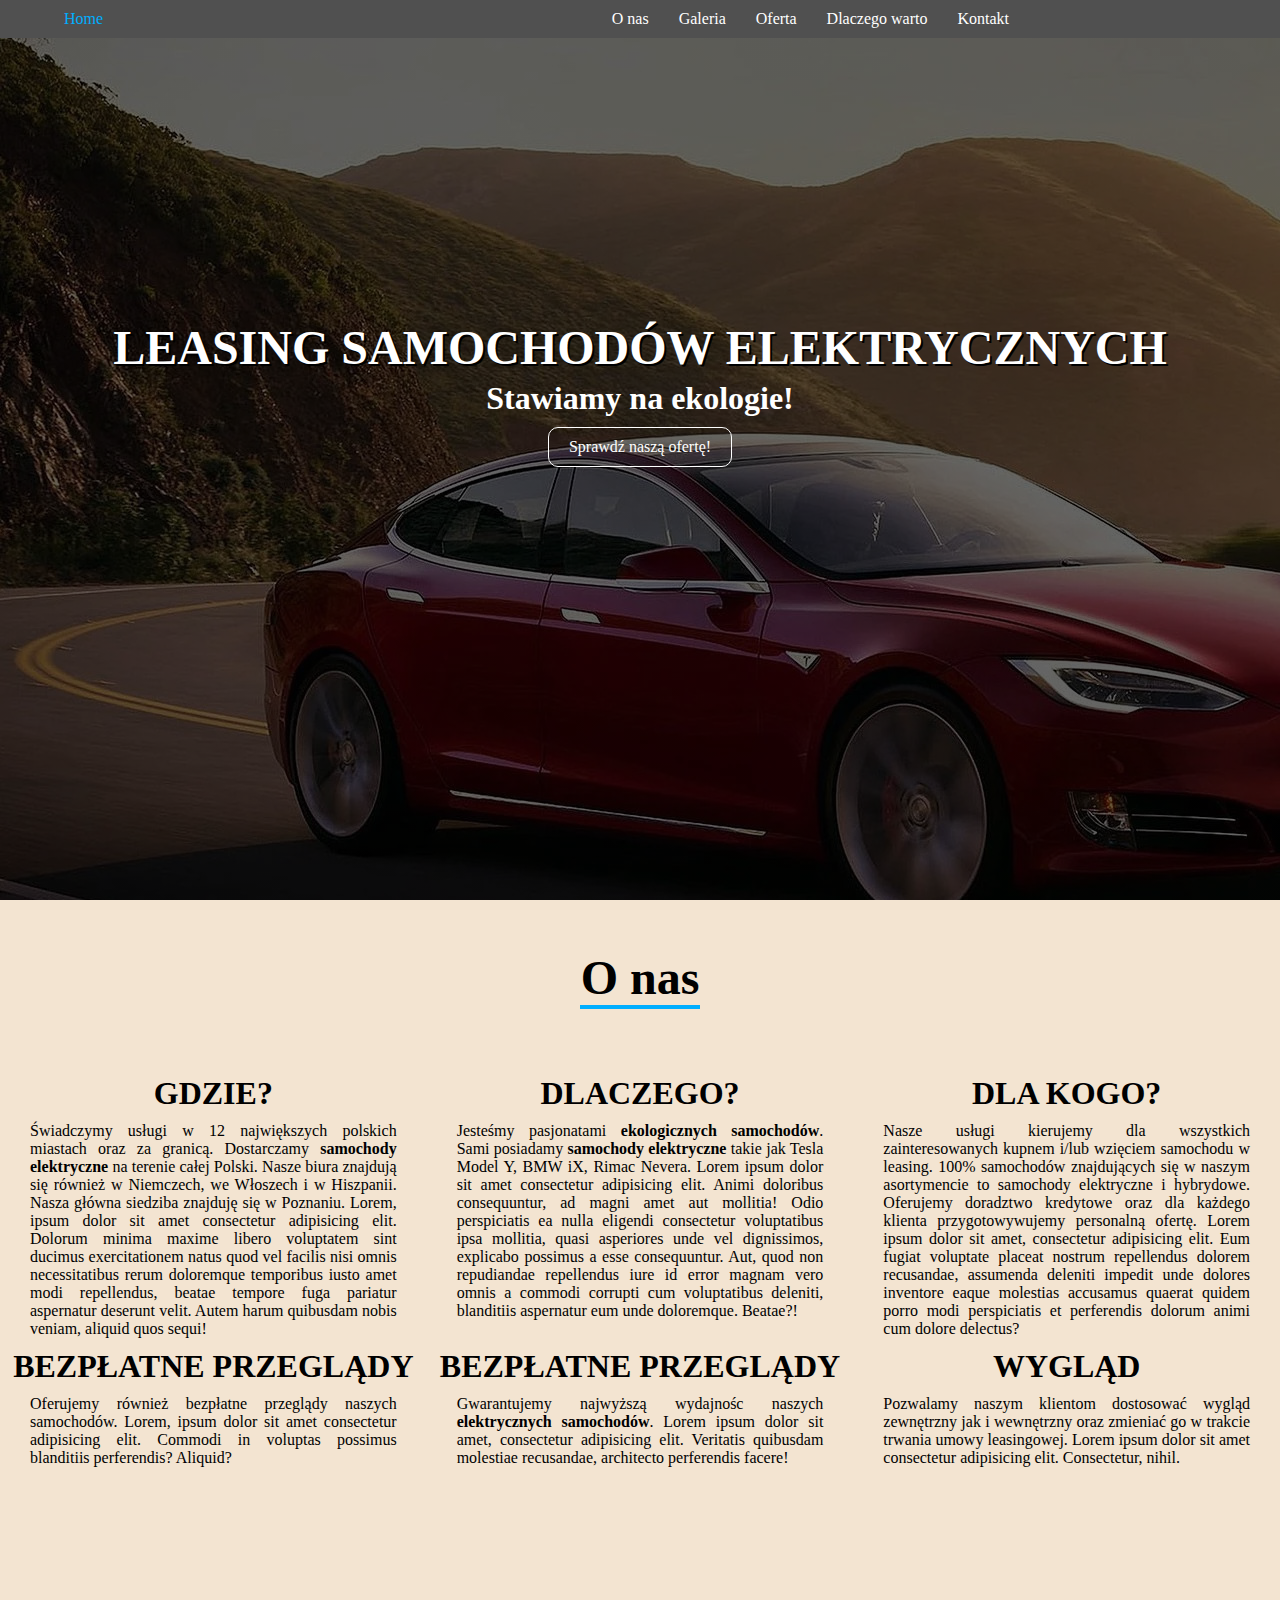
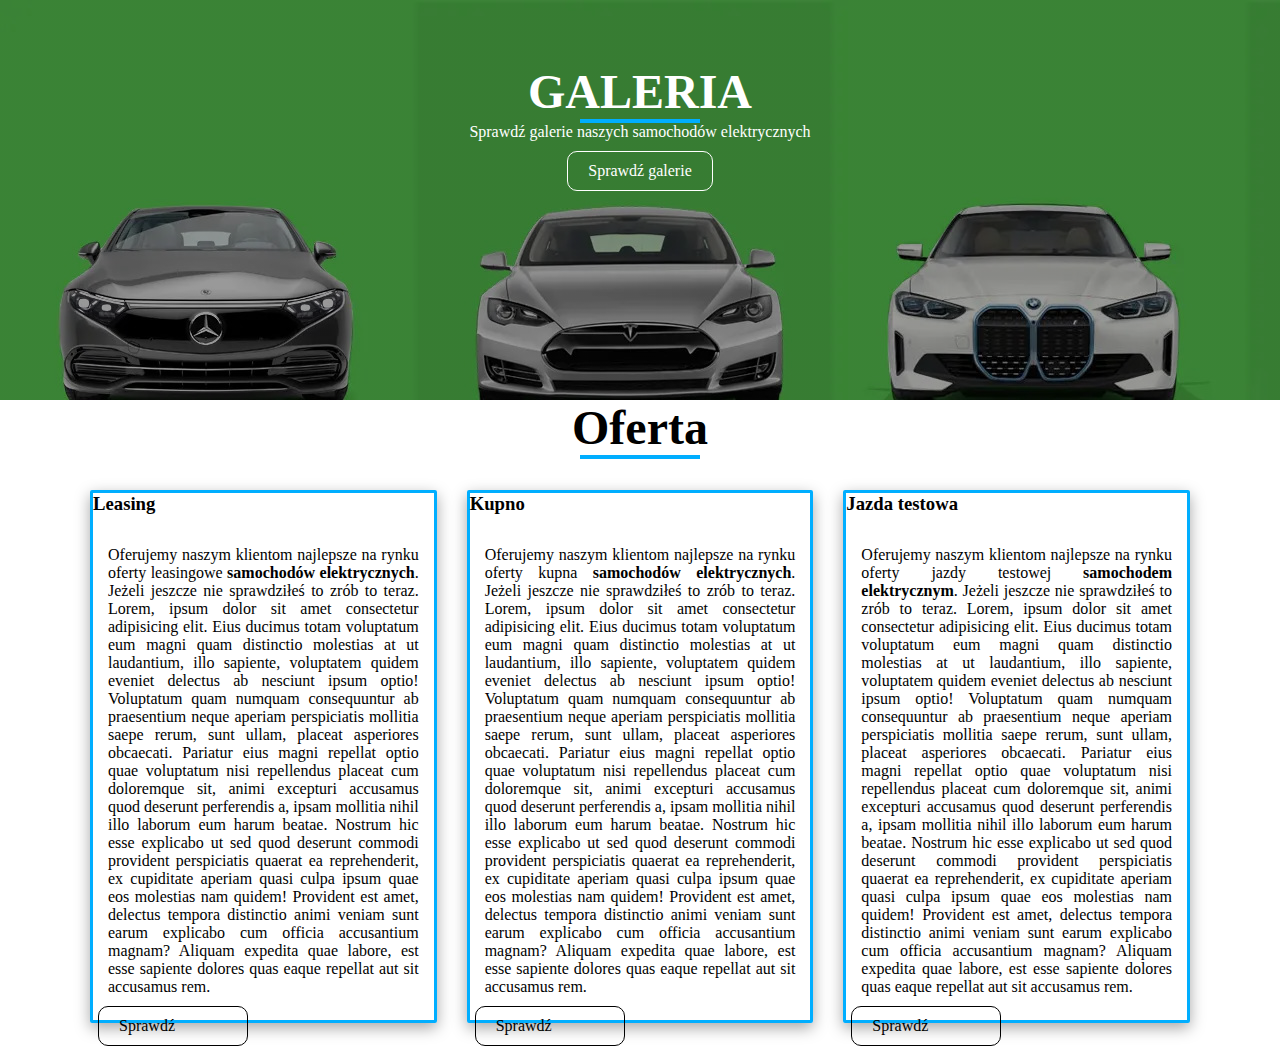
==== index.html @ 6615435b "Added page" ====
<!DOCTYPE html>
<html lang="en">

<head>
    <meta charset="UTF-8">
    <meta http-equiv="X-UA-Compatible" content="IE=edge">
    <meta name="viewport" content="width=device-width, initial-scale=1.0">
    <title>Leasing samochodów elektrycznych</title>
    <link rel="stylesheet" href="main.css">
</head>

<body>
    <nav id="navbar" class="navbar">
        <a class="logo" href="#">Home</a>
        <ul class="nav-links">
            <li class="nav-item"><a href="#aboutus">O nas</a></li>
            <li class="nav-item"><a href="#gallery">Galeria</a></li>
            <li class="nav-item"><a href="#">Oferta</a></li>
            <li class="nav-item"><a href="#">Dlaczego warto</a></li>
            <li class="nav-item"><a href="#">Kontakt</a></li>
        </ul>
    </nav>
    <div class="landing">
        <h1>LEASING SAMOCHODÓW ELEKTRYCZNYCH</h1>
        <h2>Stawiamy na ekologie!</h2>
        <a class="landing-btn" href="#aboutus">Sprawdź naszą ofertę!</a>
    </div>
    <!-- ABOUT US -->
    <div id="aboutus" class="aboutus">
        <div class="aboutus-header">
            <h2>O nas</h2>
            <div class="underline"></div>
        </div>
        <div class="where">
            <h3>GDZIE?</h3>
            <p>Świadczymy usługi w 12 największych polskich miastach oraz za granicą. Dostarczamy <strong>samochody
                    elektryczne</strong> na terenie całej Polski.
                Nasze biura znajdują się również w Niemczech, we Włoszech i w Hiszpanii. Nasza główna siedziba znajduję
                się w Poznaniu.
                Lorem, ipsum dolor sit amet consectetur adipisicing elit. Dolorum minima maxime libero voluptatem sint
                ducimus exercitationem natus quod vel facilis
                nisi omnis necessitatibus rerum doloremque temporibus iusto amet modi repellendus, beatae tempore fuga
                pariatur aspernatur deserunt velit.
                Autem harum quibusdam nobis veniam, aliquid quos sequi!</p>
        </div>
        <div class="why">
            <h3>DLACZEGO?</h3>
            <p>Jesteśmy pasjonatami <strong>ekologicznych samochodów</strong>. Sami posiadamy <strong>samochody
                    elektryczne</strong> takie jak Tesla Model Y, BMW iX, Rimac Nevera.
                Lorem ipsum dolor sit amet consectetur adipisicing elit. Animi doloribus consequuntur, ad magni amet aut
                mollitia! Odio perspiciatis ea nulla eligendi consectetur
                voluptatibus ipsa mollitia, quasi asperiores unde vel dignissimos, explicabo possimus a esse
                consequuntur. Aut, quod non repudiandae repellendus iure id error
                magnam vero omnis a commodi corrupti cum voluptatibus deleniti, blanditiis aspernatur eum unde
                doloremque. Beatae?!</p>
        </div>
        <div class="whom">
            <h3>DLA KOGO?</h3>
            <p>Nasze usługi kierujemy dla wszystkich zainteresowanych kupnem i/lub wzięciem samochodu w leasing. 100%
                samochodów znajdujących się w naszym asortymencie
                to samochody elektryczne i hybrydowe. Oferujemy doradztwo kredytowe oraz dla każdego klienta
                przygotowywujemy personalną ofertę. Lorem ipsum dolor sit amet,
                consectetur adipisicing elit. Eum fugiat voluptate placeat nostrum repellendus dolorem recusandae,
                assumenda deleniti impedit unde dolores inventore
                eaque molestias accusamus quaerat quidem porro modi perspiciatis et perferendis dolorum animi cum dolore
                delectus?</p>
        </div>
        <div class="services">
            <h3>BEZPŁATNE PRZEGLĄDY</h3>
            <p>Oferujemy również bezpłatne przeglądy naszych samochodów. Lorem, ipsum dolor sit amet consectetur
                adipisicing elit. Commodi in voluptas possimus blanditiis
                perferendis? Aliquid?</p>
        </div>
        <div class="performance">
            <h3>BEZPŁATNE PRZEGLĄDY</h3>
            <p>Gwarantujemy najwyższą wydajnośc naszych <strong>elektrycznych samochodów</strong>. Lorem ipsum dolor sit
                amet, consectetur adipisicing elit.
                Veritatis quibusdam molestiae recusandae, architecto perferendis facere!</p>
        </div>
        <div class="design">
            <h3>WYGLĄD</h3>
            <p>Pozwalamy naszym klientom dostosować wygląd zewnętrzny jak i wewnętrzny oraz zmieniać go w trakcie
                trwania umowy leasingowej. Lorem ipsum dolor sit amet consectetur
                adipisicing elit. Consectetur, nihil.</p>
        </div>
    </div>
    <!-- GALLERY -->
    <div id="gallery" class="gallery">
        <div class="gallery-header">
            <h2>GALERIA</h2>
            <div class="underline"></div>
            <p>Sprawdź galerie naszych samochodów elektrycznych</p>
        </div>
        <a href="https://www.google.com/search?q=samochody+elektryczne&sxsrf=ALiCzsYCHj7WtlxpvNFxM7QIkhDztPP8BA:1668356778204&source=lnms&tbm=isch&sa=X&ved=2ahUKEwiJj_6oyav7AhUql4sKHWVmCxoQ_AUoAXoECAEQAw&biw=1920&bih=973&dpr=1"
            class="gallery-btn">Sprawdź galerie</a>
    </div>
    <!-- OFFER -->
    <div class="offer" id="offer">
        <div class="offer-header">
            <h2>Oferta</h2>
            <div class="underline"></div>
        </div>
        <div class="off offer-leasing">
            <h3>Leasing</h3>
            <p>Oferujemy naszym klientom najlepsze na rynku oferty leasingowe <strong>samochodów elektrycznych</strong>. Jeżeli jeszcze nie sprawdziłeś to zrób to teraz.
                Lorem, ipsum dolor sit amet consectetur adipisicing elit. Eius ducimus totam voluptatum eum magni quam distinctio molestias at ut laudantium, illo sapiente,
                 voluptatem quidem eveniet delectus ab nesciunt ipsum optio! Voluptatum quam numquam consequuntur ab praesentium neque aperiam perspiciatis mollitia saepe rerum,
                  sunt ullam, placeat asperiores obcaecati. Pariatur eius magni repellat optio quae voluptatum nisi repellendus placeat cum doloremque sit, animi excepturi accusamus
                   quod deserunt perferendis a, ipsam mollitia nihil illo laborum eum harum beatae. Nostrum hic esse explicabo ut sed quod deserunt commodi provident perspiciatis
                    quaerat ea reprehenderit, ex cupiditate aperiam quasi culpa ipsum quae eos molestias nam quidem! Provident est amet, delectus tempora distinctio animi veniam
                     sunt earum explicabo cum officia accusantium magnam? Aliquam expedita quae labore, est esse sapiente dolores quas eaque repellat aut sit accusamus rem.</p>
            <a class="btn" href="">Sprawdź</a>
        </div>
        <div class="off offer-buy">
            <h3>Kupno</h3>
            <p>Oferujemy naszym klientom najlepsze na rynku oferty kupna <strong>samochodów elektrycznych</strong>. Jeżeli jeszcze nie sprawdziłeś to zrób to teraz.
                Lorem, ipsum dolor sit amet consectetur adipisicing elit. Eius ducimus totam voluptatum eum magni quam distinctio molestias at ut laudantium, illo sapiente,
                 voluptatem quidem eveniet delectus ab nesciunt ipsum optio! Voluptatum quam numquam consequuntur ab praesentium neque aperiam perspiciatis mollitia saepe rerum,
                  sunt ullam, placeat asperiores obcaecati. Pariatur eius magni repellat optio quae voluptatum nisi repellendus placeat cum doloremque sit, animi excepturi accusamus
                   quod deserunt perferendis a, ipsam mollitia nihil illo laborum eum harum beatae. Nostrum hic esse explicabo ut sed quod deserunt commodi provident perspiciatis
                    quaerat ea reprehenderit, ex cupiditate aperiam quasi culpa ipsum quae eos molestias nam quidem! Provident est amet, delectus tempora distinctio animi veniam
                     sunt earum explicabo cum officia accusantium magnam? Aliquam expedita quae labore, est esse sapiente dolores quas eaque repellat aut sit accusamus rem.</p>
            <a class="btn" href="">Sprawdź</a>
        </div>
        <div class="off offer-test">
            <h3>Jazda testowa</h3>
            <p>Oferujemy naszym klientom najlepsze na rynku oferty jazdy testowej <strong>samochodem elektrycznym</strong>. Jeżeli jeszcze nie sprawdziłeś to zrób to teraz.
                Lorem, ipsum dolor sit amet consectetur adipisicing elit. Eius ducimus totam voluptatum eum magni quam distinctio molestias at ut laudantium, illo sapiente,
                 voluptatem quidem eveniet delectus ab nesciunt ipsum optio! Voluptatum quam numquam consequuntur ab praesentium neque aperiam perspiciatis mollitia saepe rerum,
                  sunt ullam, placeat asperiores obcaecati. Pariatur eius magni repellat optio quae voluptatum nisi repellendus placeat cum doloremque sit, animi excepturi accusamus
                   quod deserunt perferendis a, ipsam mollitia nihil illo laborum eum harum beatae. Nostrum hic esse explicabo ut sed quod deserunt commodi provident perspiciatis
                    quaerat ea reprehenderit, ex cupiditate aperiam quasi culpa ipsum quae eos molestias nam quidem! Provident est amet, delectus tempora distinctio animi veniam
                     sunt earum explicabo cum officia accusantium magnam? Aliquam expedita quae labore, est esse sapiente dolores quas eaque repellat aut sit accusamus rem.</p>
            <a class="btn" href="">Sprawdź</a>
        </div>
    </div>
</body>

</html>
---- main.css ----
html {
    box-sizing: border-box;
}

*,
*::before,
*::after {
    box-sizing: inherit;
    margin: 0;
    padding: 0;
}

nav {
    width: 100%;
    background-color: rgb(80, 80, 80);
    padding-left: 5%;
    padding-right: 20%;
    display: flex;
    justify-content: space-between;
    align-items: center;
    position: fixed;
}

.nav-item a {
    display: inline-block;
    padding: 10px 15px;
    text-decoration: none;
    color: white;
}

.nav-item:hover a {
    color: rgb(0, 174, 255);
}

.logo {
    text-decoration: none;
    color: rgb(0, 174, 255);
}

.logo:hover {
    color: white;
}

.nav-links {
    list-style: none;
    display: flex;
}

.landing {
    min-height: 100vh;
    background: linear-gradient(rgba(0, 0, 0, 0.60), rgba(0, 0, 0, 0.60)), url("./img/tesla.jpg");
    display: flex;
    flex-direction: column;
    align-items: center;
}

.landing h1 {
    margin-top: 25%;
    font-size: 3em;
    text-shadow: 2px 2px #000000;
    color: white;
}

.landing h2 {
    margin-top: 5px;
    font-size: 2em;
    color: white;
}

.landing-btn {
    border-radius: 10px;
    margin-top: 10px;
    padding: 10px 20px;
    border: solid 1px white;
    text-decoration: none;
    color: white;
}

.landing-btn:hover {
    border: solid 1px white;
    color: rgb(0, 174, 255);
    background-color: white;
}

.aboutus {
    display: grid;
    grid-template-columns: 1fr 1fr 1fr;
    grid-template-rows: 25% 1fr 1fr;
    height: 700px;
    background-color: rgb(243, 228, 209);
}

.aboutus-header {
    grid-column: 1 / 4;
}

.aboutus-header h2 {
    text-align: center;
    margin-top: 50px;
    font-size: 3rem;
}

.underline {
    width: 120px;
    height: 4px;
    background-color: rgb(0, 174, 255);
    margin: 0 auto;
}

.aboutus>div {
    text-align: center;
}

.where {
    grid-column: 1/2;
    grid-row: 2;
}

.aboutus p {
    text-align: justify;
    padding: 10px 30px;
}

.aboutus h3 {
    font-size: 2rem;
}

.gallery {
    background: linear-gradient(rgba(0, 0, 0, 0.40), rgba(0, 0, 0, 0.40)), url("./img/electric-cars.jpg");
    height: 400px;
    grid-template-rows: 2;
    display: flex;
    align-items: center;
    flex-direction: column;
    padding-top: 5%;
}

.gallery h2 {
    color: white;
    text-align: center;
    font-size: 3rem;
}

.gallery p {
    color: white;
}

.gallery-btn {
    border-radius: 10px;
    margin-top: 10px;
    padding: 10px 20px;
    border: solid 1px white;
    text-decoration: none;
    color: white;
}

.offer {
    height: 500px;
    display: grid;
    grid-template-rows: 15% 1fr;
    grid-template-columns: 75px 1fr 1fr 1fr 75px;
}
.offer-header{
    text-align: center;
    font-size: 2rem;
    grid-column: 3;
}

.off {
    border: solid 3px rgb(0, 174, 255);
    margin: 15px;
    border-radius: 2px;
    box-shadow: rgba(0, 0, 0, 0.35) 0px 5px 15px;
    display: grid;
    grid-template-rows: 10% 1fr 15%;
}

.off p{
    grid-row: 2;
    margin: 0 15px;
    text-align: justify;
}

.offer-leasing {
    grid-row: 2;
    grid-column: 2;
}
.offer-buy {
    grid-row: 2;
    grid-column: 3;
}
.offer-test {
    grid-row: 2;
    grid-column: 4;
}

.btn {
    grid-row: 3;
    width: 150px;
    margin: 5px;
    height: 40px;
    border-radius: 10px;
    margin-top: 10px;
    padding: 10px 20px;
    border: solid 1px black;
    text-decoration: none;
    color: black;
}
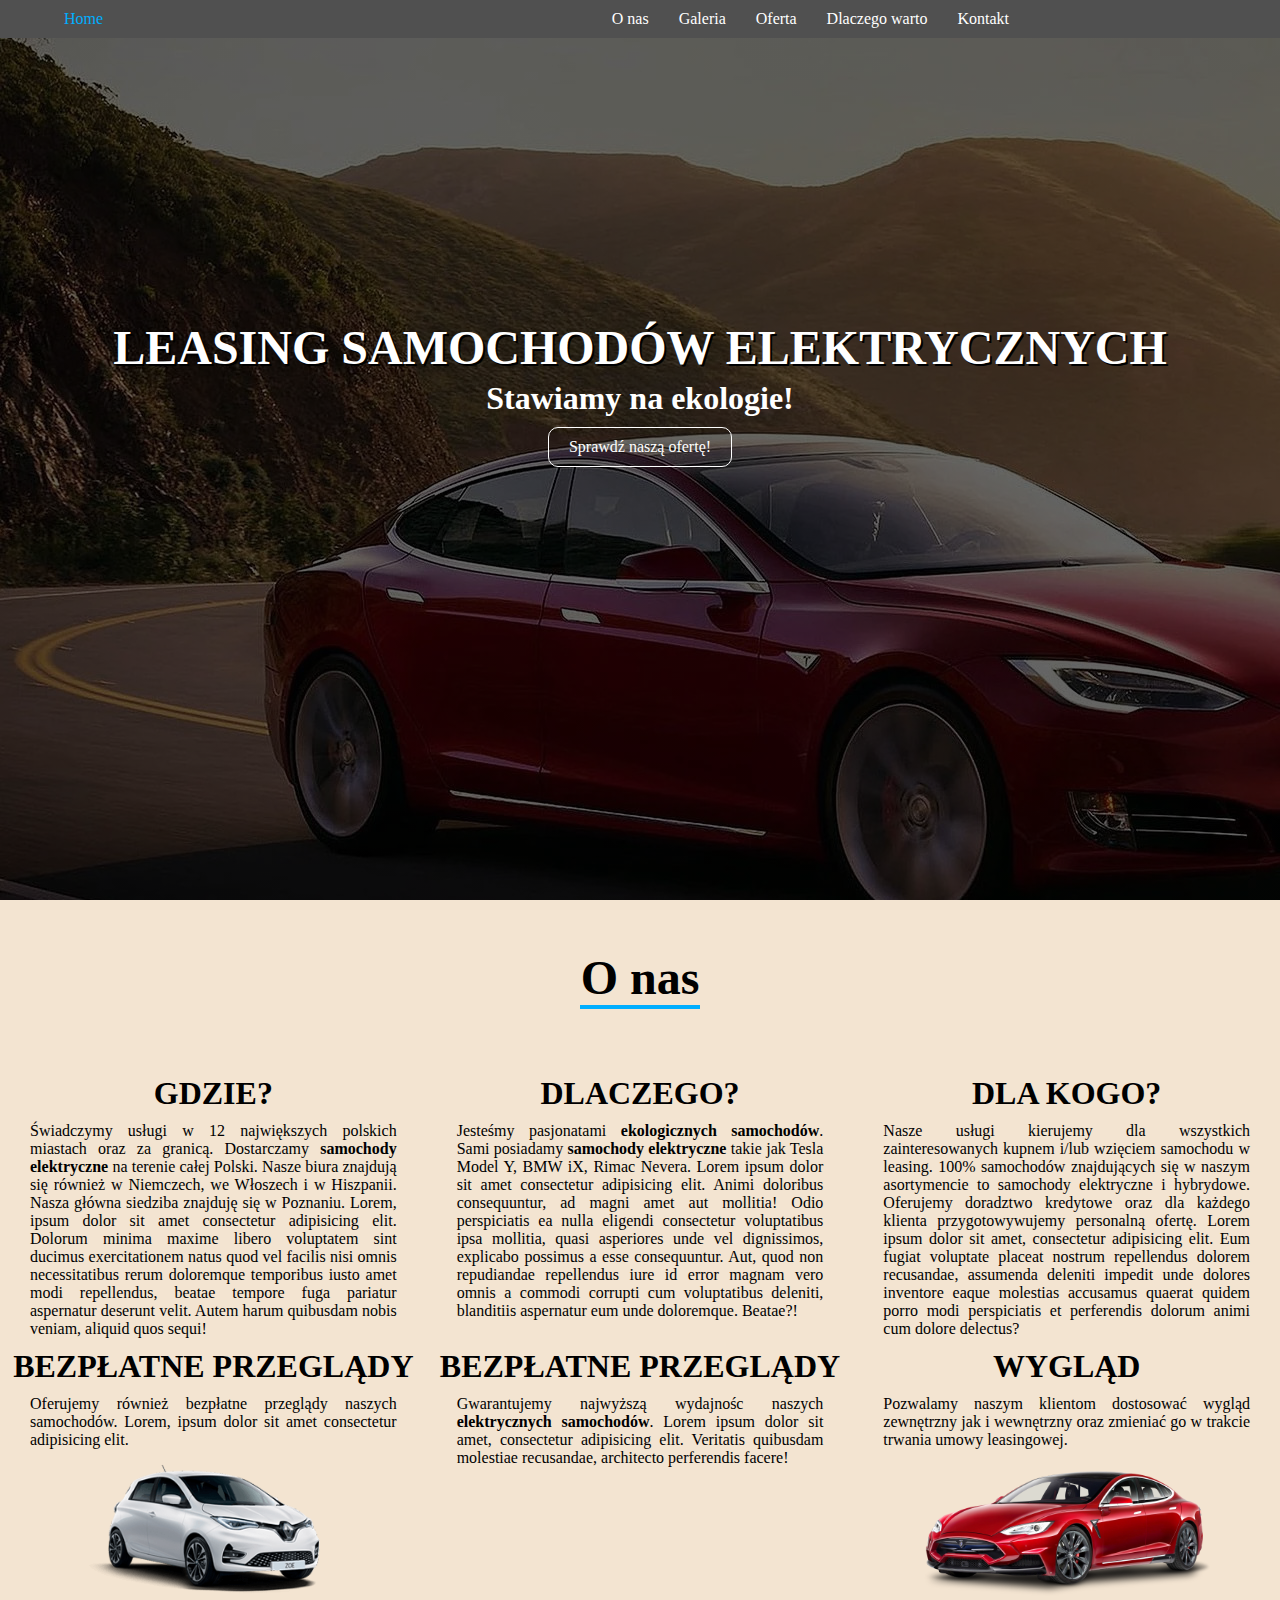
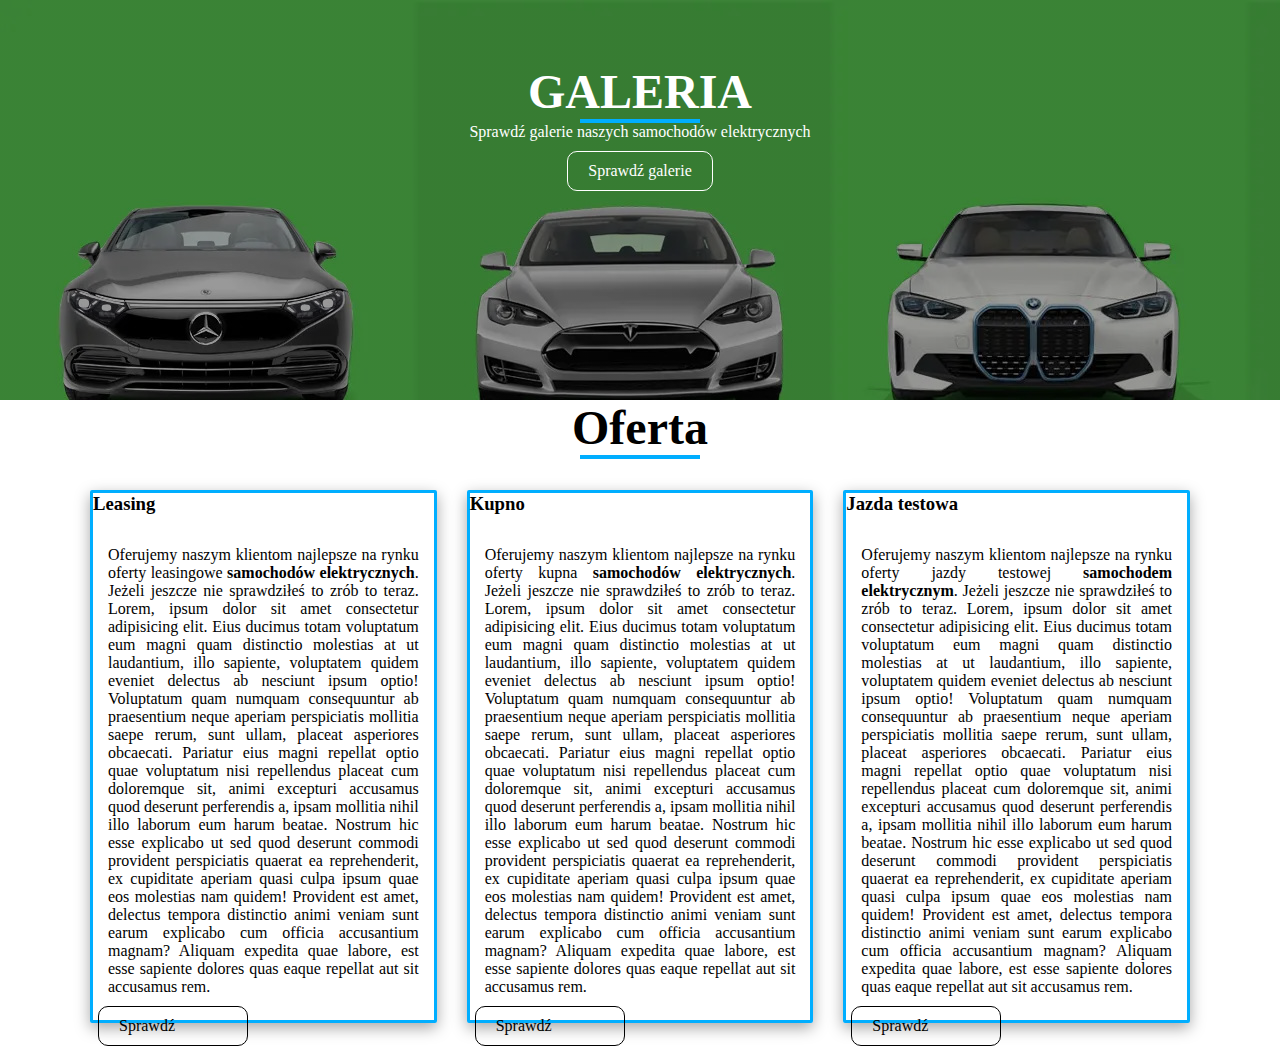
==== commit 458615dd: "dodano zdjecia" ====
--- a/index.html
+++ b/index.html
@@ -68,8 +68,8 @@
         <div class="services">
             <h3>BEZPŁATNE PRZEGLĄDY</h3>
             <p>Oferujemy również bezpłatne przeglądy naszych samochodów. Lorem, ipsum dolor sit amet consectetur
-                adipisicing elit. Commodi in voluptas possimus blanditiis
-                perferendis? Aliquid?</p>
+                adipisicing elit.</p>
+                <img src="./img/renault-zoe.png" alt="samochód elektryczny renault zoe">
         </div>
         <div class="performance">
             <h3>BEZPŁATNE PRZEGLĄDY</h3>
@@ -80,8 +80,8 @@
         <div class="design">
             <h3>WYGLĄD</h3>
             <p>Pozwalamy naszym klientom dostosować wygląd zewnętrzny jak i wewnętrzny oraz zmieniać go w trakcie
-                trwania umowy leasingowej. Lorem ipsum dolor sit amet consectetur
-                adipisicing elit. Consectetur, nihil.</p>
+                trwania umowy leasingowej.</p>
+                <img src="./img/Tesla-PNG.png" alt="samochód elektryczny tesla">
         </div>
     </div>
     <!-- GALLERY -->
--- a/main.css
+++ b/main.css
@@ -123,6 +123,14 @@
 
 .aboutus h3 {
     font-size: 2rem;
+}
+
+.design img{
+    width: 300px;
+}
+
+.services img {
+    width: 250px;
 }
 
 .gallery {
